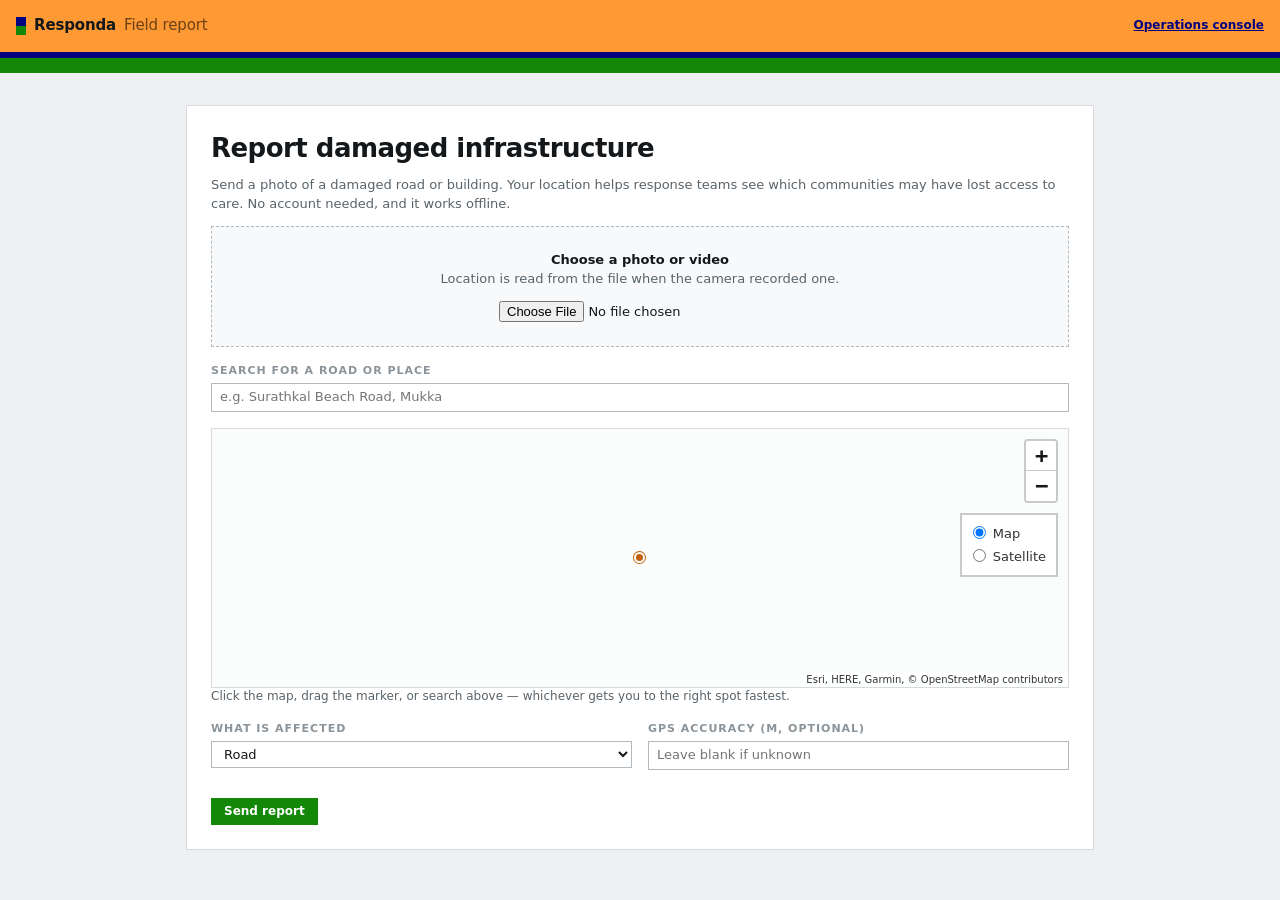
==== frontend/index.html @ 331d7255 "Add deployment scaffolding: requirements.txt, env-aware frontend config Nothing here changes local d" ====
<!doctype html>
<html lang="en">
<head>
  <meta charset="utf-8">
  <meta http-equiv="refresh" content="0; url=upload.html">
  <title>Responda</title>
</head>
<body>
  <p>Redirecting to <a href="upload.html">the report form</a>&hellip;</p>
</body>
</html>
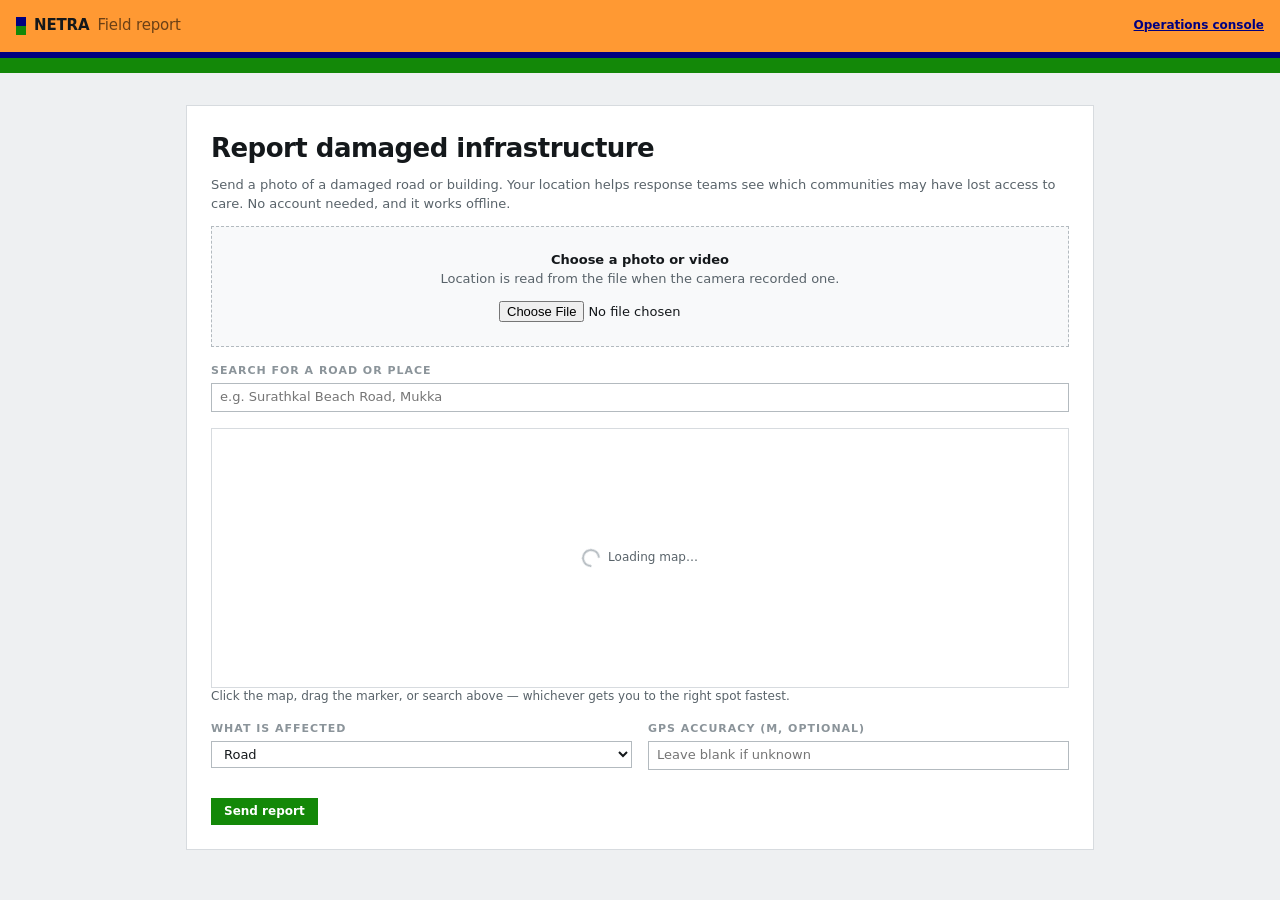
==== commit b84399ee: "Fix index.html title missed by the NETRA rebrand Co-Authored-By: Claude Sonnet 5 <noreply@anthropic." ====
--- a/frontend/index.html
+++ b/frontend/index.html
@@ -3,7 +3,7 @@
 <head>
   <meta charset="utf-8">
   <meta http-equiv="refresh" content="0; url=upload.html">
-  <title>Responda</title>
+  <title>NETRA</title>
 </head>
 <body>
   <p>Redirecting to <a href="upload.html">the report form</a>&hellip;</p>
